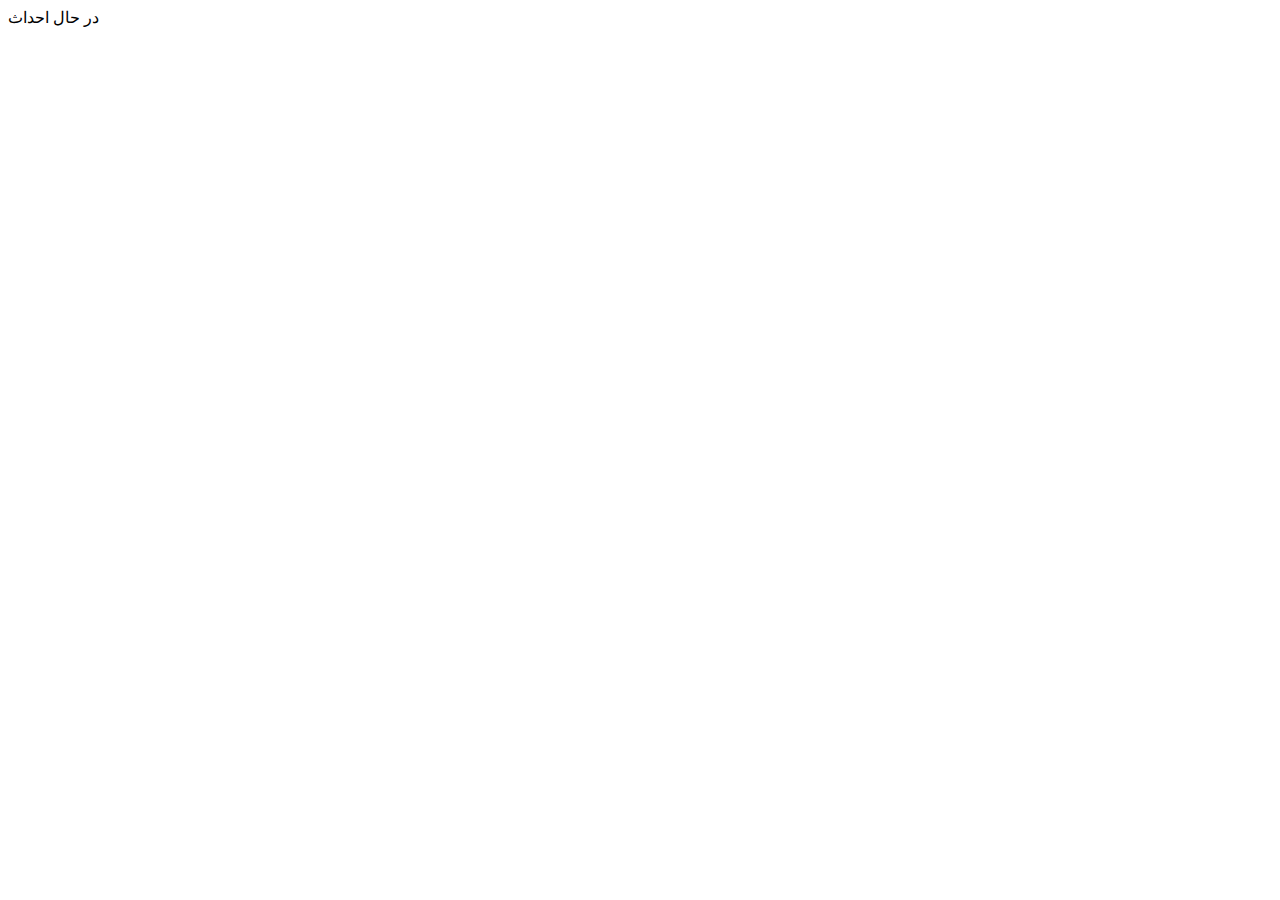
==== Bootstrap-task/index.html @ 55448614 "initial project" ====
<!DOCTYPE html>
<html lang="en">
<head>
    <meta charset="UTF-8">
    <meta name="viewport" content="width=device-width, initial-scale=1.0">
    <title>bootstrap</title>
</head>
<body>
    در حال احداث 
</body>
</html>
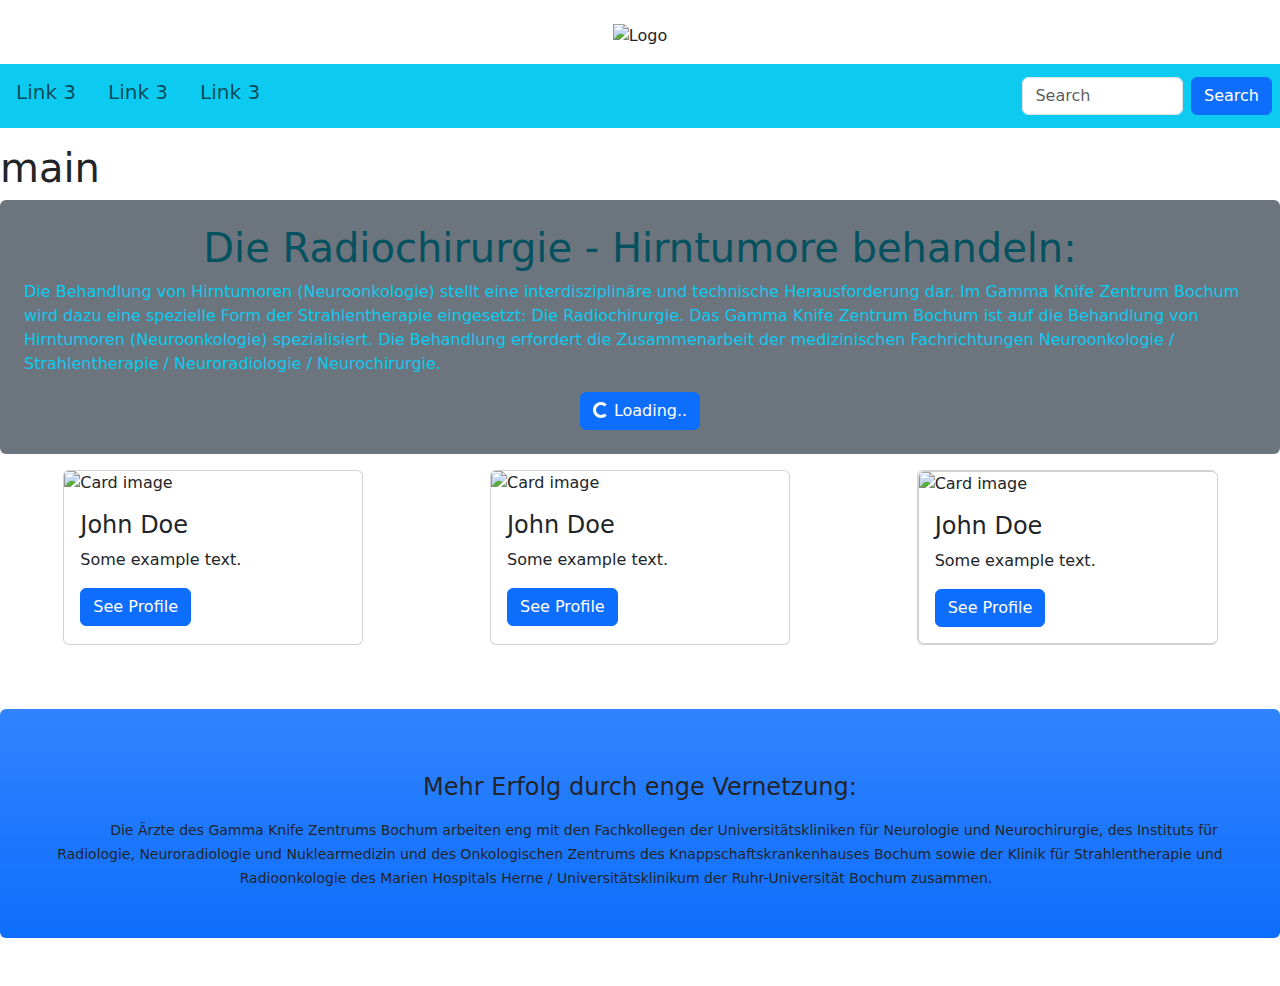
==== commit 54a02f5d: "Bootstrap-task" ====
--- a/Bootstrap-task/index.html
+++ b/Bootstrap-task/index.html
@@ -1,11 +1,136 @@
 <!DOCTYPE html>
 <html lang="en">
-<head>
-    <meta charset="UTF-8">
-    <meta name="viewport" content="width=device-width, initial-scale=1.0">
-    <title>bootstrap</title>
-</head>
-<body>
-    در حال احداث 
-</body>
-</html>+  <head>
+    <meta charset="UTF-8" />
+    <meta name="viewport" content="width=device-width, initial-scale=1.0" />
+    <link
+      href="https://cdn.jsdelivr.net/npm/bootstrap@5.3.3/dist/css/bootstrap.min.css"
+      rel="stylesheet"
+      integrity="sha384-QWTKZyjpPEjISv5WaRU9OFeRpok6YctnYmDr5pNlyT2bRjXh0JMhjY6hW+ALEwIH"
+      crossorigin="anonymous"
+    />
+    <title>Bootstrap-task</title>
+    <style>
+     
+    </style>
+  </head>
+  <body>
+    <header>
+      <section class="d-flex justify-content-center mt-4">
+        <img
+          src="https://hosseinshpr1380.github.io/Bootstrap-task/logo.png"
+          alt="Logo"
+        />
+      </section>
+
+      <div
+        class="bg-info my-3 d-flex justify-content-between align-item-center"
+      >
+        <nav class="navbar navbar-expand-sm container-fluid">
+          <ul class="navbar-nav">
+            <li class="nav-item mx-2 h5">
+              <a class="nav-link" href="#">Link 3</a>
+            </li>
+
+            <li class="nav-item mx-2 h5">
+              <a class="nav-link" href="#">Link 3</a>
+            </li>
+            <li class="nav-item mx-2 h5">
+              <a class="nav-link" href="#">Link 3</a>
+            </li>
+          </ul>
+        </nav>
+        <form action="" class="d-flex align-items-center gap-2 m-2">
+          <input
+            class="form-control"
+            type="text"
+            placeholder="Search"
+            aria-label="default input example"
+          />
+          <button class="btn btn-primary">Search</button>
+        </form>
+      </div>
+    </header>
+
+    <main>
+      <h1>main</h1>
+
+      <section
+        class="bg-secondary d-flex flex-column justify-content-center align-items-center p-4 rounded"
+      >
+        <h1 class="text-info-emphasis">
+          Die Radiochirurgie - Hirntumore behandeln:
+        </h1>
+        <p class="text-info">
+          Die Behandlung von Hirntumoren (Neuroonkologie) stellt eine
+          interdisziplinäre und technische Herausforderung dar. Im Gamma Knife
+          Zentrum Bochum wird dazu eine spezielle Form der Strahlentherapie
+          eingesetzt: Die Radiochirurgie. Das Gamma Knife Zentrum Bochum ist auf
+          die Behandlung von Hirntumoren (Neuroonkologie) spezialisiert. Die
+          Behandlung erfordert die Zusammenarbeit der medizinischen
+          Fachrichtungen Neuroonkologie / Strahlentherapie / Neuroradiologie /
+          Neurochirurgie.
+        </p>
+
+        <button class="btn btn-primary">
+          <span class="spinner-border spinner-border-sm"></span>
+          Loading..
+        </button>
+      </section>
+
+        <section class=" d-flex flex-wrap flex-md-row  justify-content-around">
+
+          <section class="card m-3 mx-auto" style="width:300px" >
+              <img class="card-img-top" src="https://hosseinshpr1380.github.io/Bootstrap-task/cache_60890167.jpg" alt="Card image">
+              <section class="card-body">
+                  <h4 class="card-title">John Doe</h4>
+                  <p class="card-text">Some example text.</p>
+                  <a href="#" class="btn btn-primary">See Profile</a>
+              </section>
+          </section>
+
+          <section class="card m-3 mx-auto" style="width:300px">
+              <img class="card-img-top" src="https://hosseinshpr1380.github.io/Bootstrap-task/cache_60890168.jpg" alt="Card image">
+              <section class="card-body">
+                  <h4 class="card-title">John Doe</h4>
+                  <p class="card-text">Some example text.</p>
+                  <a href="#" class="btn btn-primary">See Profile</a>
+              </section>
+          </section>
+
+          <section class="card m-3 mx-auto" style="width:300px">
+              <section class="card " style="width:300px">
+              <img class="card-img-top" src="https://hosseinshpr1380.github.io/Bootstrap-task/cache_60890169.jpg" alt="Card image">
+              <section class="card-body">
+                  <h4 class="card-title">John Doe</h4>
+                  <p class="card-text">Some example text.</p>
+                  <a href="#" class="btn btn-primary">See Profile</a>
+              </section>
+          </section>
+
+      </section>
+    </main>
+
+    <footer class="my-5 text-center p-5 rounded bg-primary bg-gradient">
+      <section>
+        <h4 class="my-3">Mehr Erfolg durch enge Vernetzung:</h4>
+
+        <small class="my-4 p-5"
+          >Die Ärzte des Gamma Knife Zentrums Bochum arbeiten eng mit den
+          Fachkollegen der Universitätskliniken für Neurologie und
+          Neurochirurgie, des Instituts für Radiologie, Neuroradiologie und
+          Nuklearmedizin und des Onkologischen Zentrums des
+          Knappschaftskrankenhauses Bochum sowie der Klinik für Strahlentherapie
+          und Radioonkologie des Marien Hospitals Herne / Universitätsklinikum
+          der Ruhr-Universität Bochum zusammen.</small
+        >
+      </section>
+    </footer>
+
+    <script
+      src="https://cdn.jsdelivr.net/npm/bootstrap@5.3.3/dist/js/bootstrap.bundle.min.js"
+      integrity="sha384-YvpcrYf0tY3lHB60NNkmXc5s9fDVZLESaAA55NDzOxhy9GkcIdslK1eN7N6jIeHz"
+      crossorigin="anonymous"
+    ></script>
+  </body>
+</html>
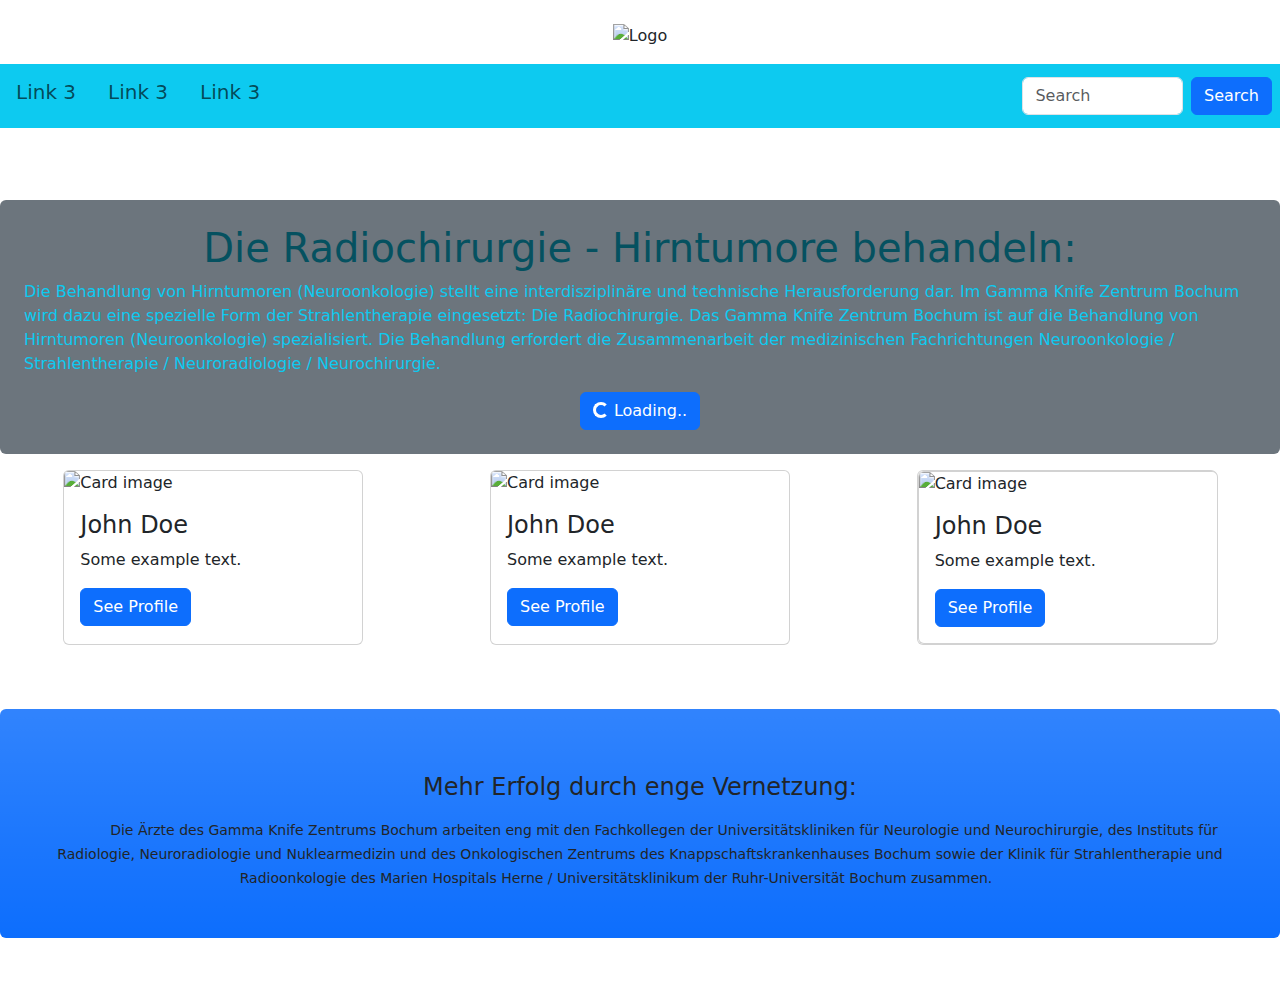
==== commit f282b9b2: "add img" ====
--- a/Bootstrap-task/index.html
+++ b/Bootstrap-task/index.html
@@ -10,9 +10,7 @@
       crossorigin="anonymous"
     />
     <title>Bootstrap-task</title>
-    <style>
-     
-    </style>
+    <style></style>
   </head>
   <body>
     <header>
@@ -53,7 +51,17 @@
     </header>
 
     <main>
-      <h1>main</h1>
+      <section
+        class="d-flex flex-column justify-content-center align-items-center m-4"
+      >
+        <div class="position-relative">
+          <img
+            src="https://github.com/Hosseinshpr1380/Bootstrap-task/blob/main/service-8.jpg?raw=true"
+            alt=""
+          />
+          
+        </div>
+      </section>
 
       <section
         class="bg-secondary d-flex flex-column justify-content-center align-items-center p-4 rounded"
@@ -78,36 +86,47 @@
         </button>
       </section>
 
-        <section class=" d-flex flex-wrap flex-md-row  justify-content-around">
+      <section class="d-flex flex-wrap flex-md-row justify-content-around">
+        <section class="card m-3 mx-auto" style="width: 300px">
+          <img
+            class="card-img-top"
+            src="https://hosseinshpr1380.github.io/Bootstrap-task/cache_60890167.jpg"
+            alt="Card image"
+          />
+          <section class="card-body">
+            <h4 class="card-title">John Doe</h4>
+            <p class="card-text">Some example text.</p>
+            <a href="#" class="btn btn-primary">See Profile</a>
+          </section>
+        </section>
 
-          <section class="card m-3 mx-auto" style="width:300px" >
-              <img class="card-img-top" src="https://hosseinshpr1380.github.io/Bootstrap-task/cache_60890167.jpg" alt="Card image">
-              <section class="card-body">
-                  <h4 class="card-title">John Doe</h4>
-                  <p class="card-text">Some example text.</p>
-                  <a href="#" class="btn btn-primary">See Profile</a>
-              </section>
+        <section class="card m-3 mx-auto" style="width: 300px">
+          <img
+            class="card-img-top"
+            src="https://hosseinshpr1380.github.io/Bootstrap-task/cache_60890168.jpg"
+            alt="Card image"
+          />
+          <section class="card-body">
+            <h4 class="card-title">John Doe</h4>
+            <p class="card-text">Some example text.</p>
+            <a href="#" class="btn btn-primary">See Profile</a>
           </section>
+        </section>
 
-          <section class="card m-3 mx-auto" style="width:300px">
-              <img class="card-img-top" src="https://hosseinshpr1380.github.io/Bootstrap-task/cache_60890168.jpg" alt="Card image">
-              <section class="card-body">
-                  <h4 class="card-title">John Doe</h4>
-                  <p class="card-text">Some example text.</p>
-                  <a href="#" class="btn btn-primary">See Profile</a>
-              </section>
+        <section class="card m-3 mx-auto" style="width: 300px">
+          <section class="card" style="width: 300px">
+            <img
+              class="card-img-top"
+              src="https://hosseinshpr1380.github.io/Bootstrap-task/cache_60890169.jpg"
+              alt="Card image"
+            />
+            <section class="card-body">
+              <h4 class="card-title">John Doe</h4>
+              <p class="card-text">Some example text.</p>
+              <a href="#" class="btn btn-primary">See Profile</a>
+            </section>
           </section>
-
-          <section class="card m-3 mx-auto" style="width:300px">
-              <section class="card " style="width:300px">
-              <img class="card-img-top" src="https://hosseinshpr1380.github.io/Bootstrap-task/cache_60890169.jpg" alt="Card image">
-              <section class="card-body">
-                  <h4 class="card-title">John Doe</h4>
-                  <p class="card-text">Some example text.</p>
-                  <a href="#" class="btn btn-primary">See Profile</a>
-              </section>
-          </section>
-
+        </section>
       </section>
     </main>
 
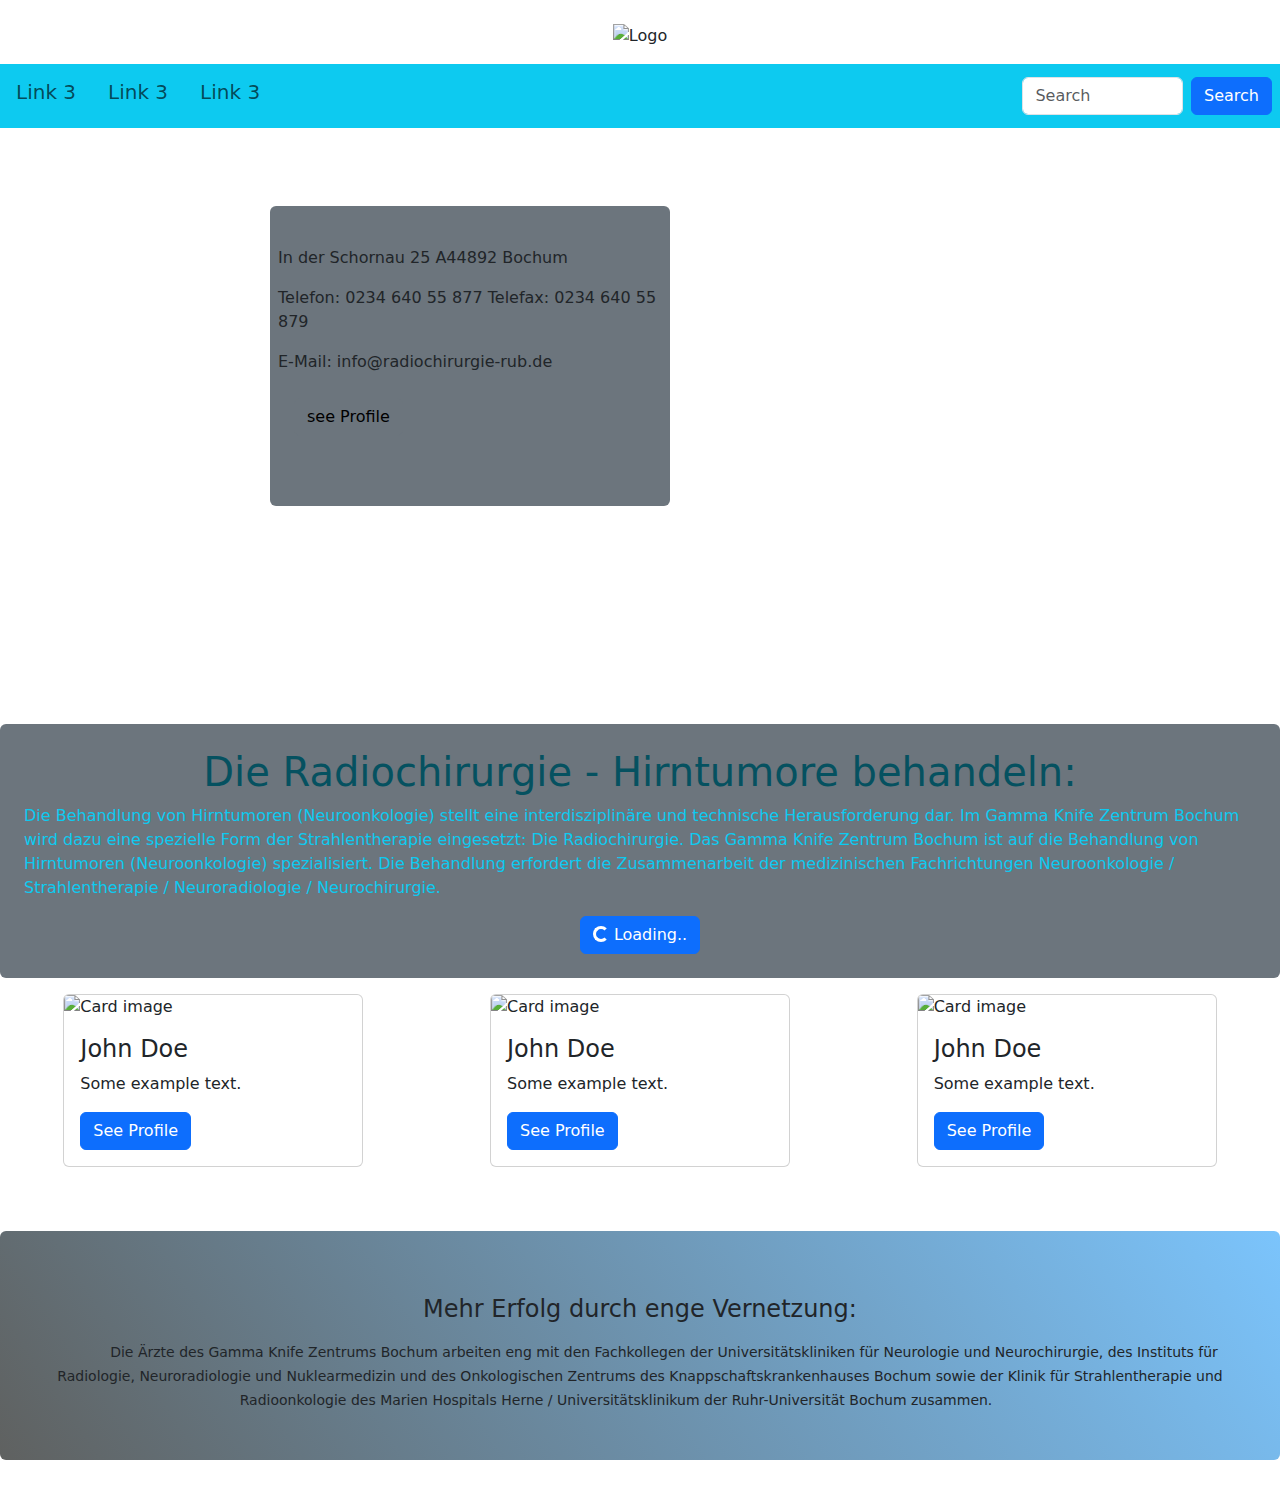
==== commit 4b5bcee7: "update ..." ====
--- a/Bootstrap-task/index.html
+++ b/Bootstrap-task/index.html
@@ -10,7 +10,16 @@
       crossorigin="anonymous"
     />
     <title>Bootstrap-task</title>
-    <style></style>
+    <style>
+      .my-banner {
+        width: 800px;
+        height: 500px;
+        background-image: url("https://github.com/Hosseinshpr1380/Bootstrap-task/blob/main/service-8.jpg?raw=true");
+        background-repeat: no-repeat;
+        background-size: cover;
+        margin: 20px auto;
+      }
+    </style>
   </head>
   <body>
     <header>
@@ -51,15 +60,27 @@
     </header>
 
     <main>
-      <section
-        class="d-flex flex-column justify-content-center align-items-center m-4"
-      >
-        <div class="position-relative">
-          <img
-            src="https://github.com/Hosseinshpr1380/Bootstrap-task/blob/main/service-8.jpg?raw=true"
-            alt=""
-          />
-          
+      <section class="container my-5">
+        <div class="my-banner position-relative">
+          <section
+            class="position-absolute bg-secondary rounded flex-column overflow-hidden"
+            style="width: 400px; height: 300px; top: 30px; left: 30px"
+          >
+            <div class="row justify-content-center p-3">
+              <img
+                src="https://hosseinshpr1380.github.io/Bootstrap-task/cache_60889691.png"
+                alt=""
+              />
+            </div>
+            <div class="row p-2">
+              <p>In der Schornau 25 A44892 Bochum</p>
+              <p>Telefon: 0234 640 55 877 Telefax: 0234 640 55 879</p>
+              <p>E-Mail: info@radiochirurgie-rub.de</p>
+            </div>
+            <button class="btn btn-secondary text-black mx-4">
+              see Profile
+            </button>
+          </section>
         </div>
       </section>
 
@@ -114,23 +135,30 @@
         </section>
 
         <section class="card m-3 mx-auto" style="width: 300px">
-          <section class="card" style="width: 300px">
-            <img
-              class="card-img-top"
-              src="https://hosseinshpr1380.github.io/Bootstrap-task/cache_60890169.jpg"
-              alt="Card image"
-            />
-            <section class="card-body">
-              <h4 class="card-title">John Doe</h4>
-              <p class="card-text">Some example text.</p>
-              <a href="#" class="btn btn-primary">See Profile</a>
-            </section>
+          <img
+            class="card-img-top"
+            src="https://hosseinshpr1380.github.io/Bootstrap-task/cache_60890169.jpg"
+            alt="Card image"
+          />
+          <section class="card-body">
+            <h4 class="card-title">John Doe</h4>
+            <p class="card-text">Some example text.</p>
+            <a href="#" class="btn btn-primary">See Profile</a>
           </section>
         </section>
       </section>
     </main>
 
-    <footer class="my-5 text-center p-5 rounded bg-primary bg-gradient">
+    <footer
+      class="my-5 text-center p-5 rounded"
+      style="
+        background: linear-gradient(
+          236deg,
+          rgb(123, 196, 252),
+          rgb(95, 97, 96)
+        );
+      "
+    >
       <section>
         <h4 class="my-3">Mehr Erfolg durch enge Vernetzung:</h4>
 
